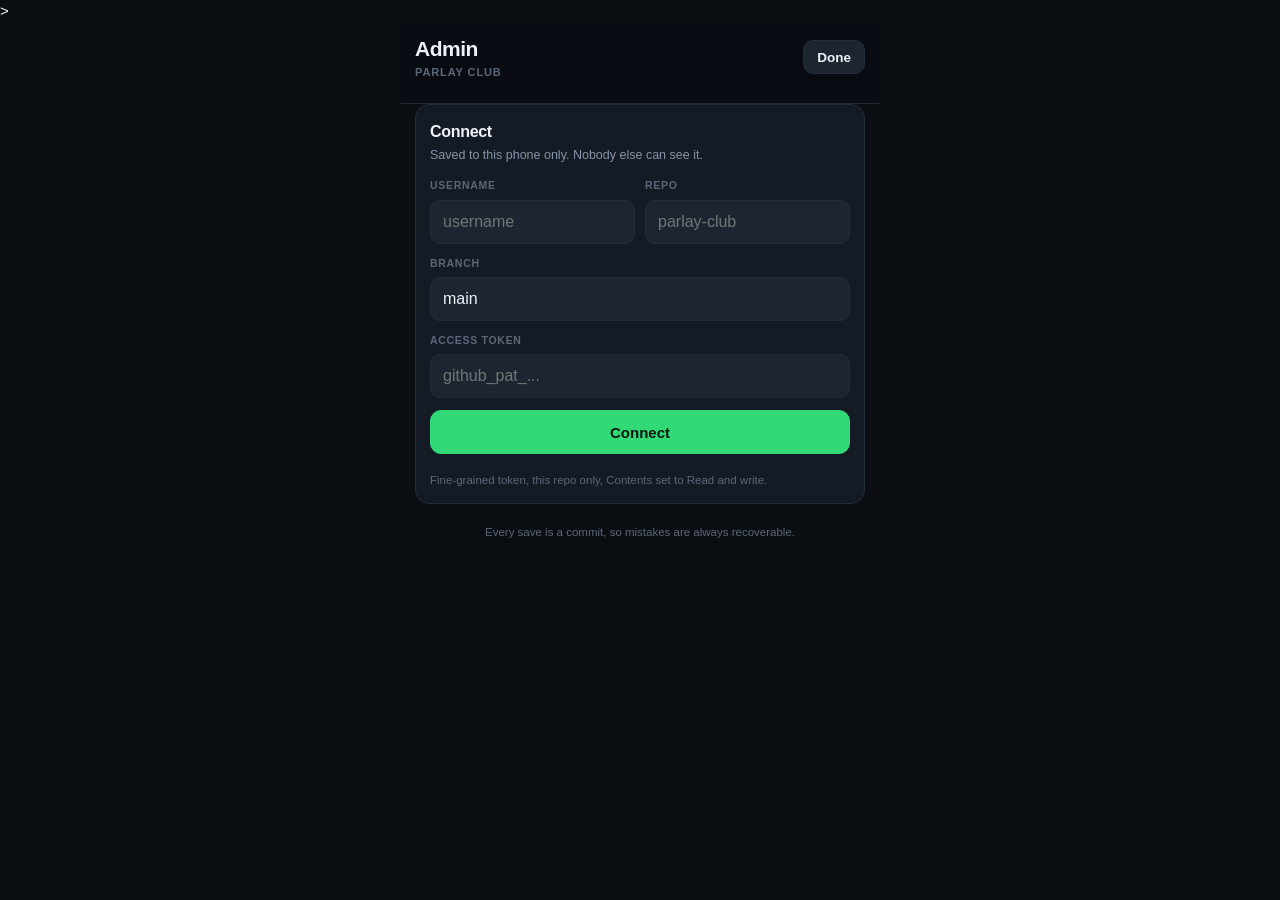
==== admin.html @ 54d3d8b2 "Default to tonight on a game day, and let a slate be named again The NFL default snapped back to Sun" ====
><!doctype html>
<html lang="en">
<head>
<meta charset="utf-8">
<meta name="viewport" content="width=device-width, initial-scale=1, viewport-fit=cover">
<meta name="apple-mobile-web-app-capable" content="yes">
<meta name="mobile-web-app-capable" content="yes">
<meta name="apple-mobile-web-app-status-bar-style" content="black-translucent">
<meta name="apple-mobile-web-app-title" content="Parlay Club">
<meta name="theme-color" content="#0a0d12">
<link rel="apple-touch-icon" href="1A11D967-A164-4882-93CB-DDBCDE1E5593.png">
<link rel="icon" href="1A11D967-A164-4882-93CB-DDBCDE1E5593.png">
<title>Parlay Club Admin</title>
<link rel="stylesheet" href="styles.css">
<style>
/* Collapsible sections keep the page short: the picks are what matter, and
   pasting and the token settings are occasional. */
details.fold > summary {
  list-style: none;
  cursor: pointer;
  display: flex;
  align-items: center;
  gap: 8px;
  font-size: 13.5px;
  font-weight: 680;
  color: var(--muted);
  padding: 11px 0 3px;
  user-select: none;
  -webkit-user-select: none;
  min-height: 40px;
}
details.fold > summary::-webkit-details-marker { display: none; }
details.fold > summary::before {
  content: "\25B8";
  color: var(--dim);
  font-size: 11px;
  transition: transform 0.18s;
}
details.fold[open] > summary::before { transform: rotate(90deg); }
details.card.fold { padding-top: 6px; padding-bottom: 12px; }
details.card.fold > summary { font-size: 15px; color: var(--text); font-weight: 720; }
details.card.fold:not([open]) { padding-bottom: 6px; }

/* The payout only appears once every leg is a win, so make it look like the
   good news it is. */
#payoutRow {
  border: 1px solid #2f5c42;
  background: linear-gradient(180deg, #16241c 0%, var(--panel-2) 80%);
  border-radius: 12px;
  padding: 12px 13px;
}
#payoutRow .fl { color: var(--accent-soft); }

/* Every entry, one block per league. */
.lgroup { margin-top: 4px; }
.lgroup + .lgroup { margin-top: 18px; }
.lgroup h3 {
  margin: 0 0 4px;
  font-size: 10.5px; font-weight: 800; letter-spacing: 0.9px;
  text-transform: uppercase; color: var(--dim);
}
.parlay-tag {
  font-size: 9.5px; font-weight: 800; letter-spacing: 0.5px;
  color: #0a1f12; background: var(--accent);
  border-radius: 5px; padding: 2px 6px; margin-right: 6px;
}
.lrow.editing { background: #16241c; border-radius: 10px; padding-left: 9px; padding-right: 9px; }

/* The three ways in. Nothing else shares this screen. */
.hubbtn { min-height: 56px; font-size: 16px; margin-top: 11px; }

/* Every slate on one tappable line, live ones first. */
#slateList { margin-top: 4px; }
.slaterow {
  display: flex; align-items: center; gap: 11px; width: 100%;
  border: 1px solid var(--line);
  background: var(--panel);
  border-radius: 13px;
  padding: 11px 13px;
  margin-bottom: 8px;
  text-align: left;
  color: var(--text);
  font-family: inherit;
  cursor: pointer;
}
.slaterow:active { background: var(--panel-2); }
.slaterow.live {
  border-color: #6b5312;
  background: linear-gradient(180deg, #241d08 0%, var(--panel-2) 70%);
}
.sl-l { flex: 1; min-width: 0; }
.sl-t { font-size: 14.5px; font-weight: 700; display: flex; align-items: center; gap: 8px; }
.sl-m { font-size: 12px; color: var(--muted); margin-top: 2px; font-weight: 620; }
.slaterow.live .sl-m { color: var(--gold-soft); }
.slaterow .chev { color: var(--dim); font-size: 11px; flex: none; }
.ip-tag {
  font-size: 9.5px; font-weight: 850; letter-spacing: 0.9px;
  color: #241a02; background: var(--gold);
  border-radius: 5px; padding: 3px 6px; flex: none;
}

/* One collapsible row per person, so five picks fit on a screen. */
details.ebox > summary {
  list-style: none;
  cursor: pointer;
  display: flex;
  align-items: center;
  gap: 9px;
  min-height: 34px;
  user-select: none;
  -webkit-user-select: none;
}
details.ebox > summary::-webkit-details-marker { display: none; }
details.ebox[open] > summary { margin-bottom: 11px; }
details.ebox .ename { font-size: 15px; font-weight: 720; flex: none; margin-bottom: 0; }
details.ebox .esum {
  flex: 1; min-width: 0; text-align: right;
  font-size: 12.5px; font-weight: 620; color: var(--muted);
  overflow: hidden; text-overflow: ellipsis; white-space: nowrap;
}
details.ebox .esum.blank { color: #414b5c; font-weight: 500; }

/* the league choice inside the entry, tighter than the page-wide segment */
.seg.tight { margin: 4px 0 0; }

/* Odds sit with the picks rather than behind the slate fold, because they get
   typed at the same time as the legs. */
/* League and date on one line, small, always open: it is two taps of setup
   and it does not deserve a fold of its own. */
.slateline { display: grid; grid-template-columns: 1fr 128px; gap: 9px; align-items: center; }
.slateline .seg { margin: 0; padding: 2px; }
.slateline .seg button { height: 32px; font-size: 13px; }
.slateline input[type="date"] {
  min-height: 36px; margin: 0; padding: 0 9px;
  text-align: center; font-size: 13.5px; font-weight: 650;
}

/* One line for a name, because the date alone cannot tell a Monday nighter
   from the Sunday slate it followed. */
.nameline {
  min-height: 34px; margin: 8px 0 0; padding: 0 11px;
  font-size: 13.5px; font-weight: 600;
}

.oddsrow {
  display: grid;
  grid-template-columns: 1fr 120px;
  align-items: center;
  gap: 9px;
  margin-top: 12px;
  padding: 8px 11px;
  background: var(--panel-2);
  border: 1px solid var(--line);
  border-radius: 12px;
}
.oddsrow .fl { margin: 0; }
.oddsrow input {
  min-height: 36px; text-align: center; margin: 0;
  font-size: 14px; font-weight: 700; font-family: var(--mono);
}
.oddsrow .hint { grid-column: 1 / -1; margin: 0; }


/* The card heading and its running count share a line. */
.chead { display: flex; align-items: baseline; gap: 10px; }
.chead h2 { margin: 0; }

/* The pick reads on the left, the verdict buttons sit on the right, so the
   thumb lands in the same place for every guy. */
.leg { display: grid; grid-template-columns: 1fr 104px; gap: 10px; align-items: start; }
.legL { min-width: 0; }
.leg .wl { grid-template-columns: 1fr 1fr; gap: 6px; }
.leg .wl button { height: 42px; }
.leg .wl button.pend { grid-column: 1 / -1; font-size: 10.5px; letter-spacing: 0.3px; }
.legL .pick-in { margin-top: 0; }

/* the slate share sits under the weekend share, with its own heading */
.sharesplit { margin-top: 18px; border-top: 1px solid var(--line); padding-top: 15px; }

/* The share actions: bordered and bold, so the one filled green button on the
   page stays New entry. Preview is a quiet line underneath. */
.btn.act { border-color: #3d5680; background: var(--panel-hi); font-weight: 720; }
.pvw {
  display: block; width: 100%; margin-top: 7px;
  border: 0; background: none; cursor: pointer;
  font-size: 12.5px; font-weight: 650; color: var(--dim); padding: 7px 0;
}
.pvw:active { color: var(--muted); }

/* The token settings are a once-a-year thing, so they live as a line of small
   grey text at the very bottom that opens when you tap it. */
details.fold.quiet { margin-top: 20px; }
details.fold.quiet > summary {
  justify-content: center;
  font-size: 12px;
  font-weight: 650;
  color: var(--dim);
  min-height: 32px;
  padding: 6px 0 0;
}
details.fold.quiet > summary::before { display: none; }
details.fold.quiet[open] > summary { color: var(--muted); margin-bottom: 4px; }

/* Guided pick entry. The chips choose a shape, the boxes fill it in, and the
   plain field underneath always shows exactly what gets saved. */
.modes { display: flex; gap: 6px; margin-top: 8px; }
.modes button {
  flex: 1;
  min-height: 34px;
  border: 1px solid var(--line);
  background: #0e131b;
  color: var(--dim);
  border-radius: 9px;
  font-size: 12.5px;
  font-weight: 750;
  letter-spacing: 0.3px;
  cursor: pointer;
}
.modes button:active { transform: scale(0.97); }
.modes button.on { border-color: #3d5680; background: #141c28; color: var(--text); }

.bld { margin-top: 9px; display: grid; gap: 8px; }
.bld[hidden] { display: none; }
.bpart { display: grid; gap: 8px; }
.bpart[hidden] { display: none; }

.teams { display: grid; grid-template-columns: 1fr 14px 1fr; gap: 6px; align-items: start; }
.slash { text-align: center; line-height: 40px; color: var(--dim); font-weight: 700; }
.tw { position: relative; min-width: 0; }
.tw input, input.num { font-size: 15px; padding: 9px 11px; min-height: 40px; }

.nrow { display: grid; grid-template-columns: 1fr 116px; gap: 8px; align-items: center; }
.tog { display: grid; grid-auto-flow: column; grid-auto-columns: 1fr; gap: 6px; }
.tog button {
  min-height: 40px;
  border: 1px solid var(--line);
  background: #0e131b;
  color: var(--muted);
  border-radius: 10px;
  font-size: 14px;
  font-weight: 800;
  cursor: pointer;
}
.tog button.on { background: var(--panel-hi); border-color: #3d5680; color: var(--text); }

/* the running count that sits on the right of a fold's summary */
.fcount { margin-left: auto; font-size: 11.5px; font-weight: 650; color: var(--dim); }
</style>
</head>
<body>
<div class="app">

  <div class="top">
    <div class="bar">
      <div>
        <h1 class="title" id="hdrTitle">Admin</h1>
        <div class="sub-season" id="hdrSub">Parlay Club</div>
      </div>
      <div class="bar-actions">
        <button class="icon-btn" id="backBtn" style="display:none">Back</button>
        <a class="icon-btn" id="doneLink" href="index.html">Done</a>
      </div>
    </div>
    <div id="topPad" style="height:11px"></div>
  </div>

  <div class="msg ok" id="ok"></div>
  <div class="msg err" id="err"></div>
  <div class="msg info" id="info"></div>

  <!-- SETUP -->
  <div class="card" id="setup">
    <h2>Connect</h2>
    <p class="cs">Saved to this phone only. Nobody else can see it.</p>
    <div class="fields">
      <div class="two">
        <div><label class="fl" for="owner">Username</label><input type="text" id="owner" placeholder="username" autocomplete="off" autocapitalize="none" spellcheck="false"></div>
        <div><label class="fl" for="repo">Repo</label><input type="text" id="repo" placeholder="parlay-club" autocomplete="off" autocapitalize="none" spellcheck="false"></div>
      </div>
      <div><label class="fl" for="branch">Branch</label><input type="text" id="branch" value="main" autocomplete="off" autocapitalize="none" spellcheck="false"></div>
      <div><label class="fl" for="token">Access token</label><input type="password" id="token" placeholder="github_pat_..." autocomplete="off" autocapitalize="none" spellcheck="false"></div>
      <button class="btn primary wide" id="connect">Connect</button>
      <div class="hint">Fine-grained token, this repo only, Contents set to Read and write.</div>
    </div>
  </div>

  <!-- THREE SCREENS BEHIND THREE BUTTONS -->
  <div id="app" style="display:none">

    <!-- 1. the hub: a choice, not a form -->
    <div id="hub">
      <button class="btn primary wide hubbtn" id="goNew">New parlay</button>
      <button class="btn wide hubbtn" id="goEdit">Edit current or prior parlay</button>
      <button class="btn wide hubbtn" id="goShare">Share</button>

      <details class="fold quiet" id="acct">
        <summary>This device</summary>
        <p class="cs">Your token lives in this browser only. It is never in the repo.</p>
        <div class="two">
          <button class="btn" id="showTok">Show token</button>
          <button class="btn danger" id="signOut">Sign out</button>
        </div>
        <div class="hint" id="tokOut">Signed in to <span id="whoRepo"></span>.</div>
      </details>
    </div>

    <!-- 2. one slate, new or old: league and date on a line, then the five, then the price -->
    <div id="editorView" style="display:none">
      <div class="card" id="editor">
        <div class="chead">
          <h2 id="editorTitle">New parlay</h2>
          <span class="fcount" id="entriesCount"></span>
        </div>

        <div class="slateline">
          <div class="seg tight" id="lgSeg">
            <button data-lg="cfb" class="on">College</button>
            <button data-lg="nfl">NFL</button>
          </div>
          <input type="date" id="date">
        </div>
        <input type="text" id="note" class="nameline"
          placeholder="Name it (optional) - MNF, bonus, second slip"
          autocomplete="off" spellcheck="false">
        <div class="hint" id="dateHint"></div>

        <div id="entries" style="margin-top:12px"></div>

        <div class="oddsrow">
          <label class="fl" for="odds">Parlay odds</label>
          <input type="text" id="odds" placeholder="+1157" inputmode="text"
            autocomplete="off" autocapitalize="none" spellcheck="false">
          <div class="hint" id="oddsHint">Off the slip. Optional.</div>
        </div>

        <div id="payoutRow" style="display:none;margin-top:11px">
          <label class="fl" for="payout">Parlay payout</label>
          <input type="text" id="payout" inputmode="decimal" placeholder="0.00"
            autocomplete="off" spellcheck="false">
          <div class="hint" id="payoutHint">All five hit. What did the parlay pay?</div>
        </div>

        <details class="fold" id="pasteFold">
          <summary>Paste slip</summary>
          <textarea id="pasteBox" rows="3" placeholder="Paste the whole slip, or one pick per line"></textarea>
          <div class="two" style="margin-top:10px">
            <button class="btn" id="fillPicks">Fill picks</button>
            <button class="btn" id="clearPaste">Clear</button>
          </div>
          <div class="assign" id="assign" hidden></div>
          <div class="hint" id="pasteHint">Labels, odds and venue lines get ignored.</div>
        </details>

        <button class="btn wide" id="allPending" style="margin-top:12px">Mark all pending</button>
        <button class="btn danger wide" id="deleteBtn"
          style="margin-top:9px;display:none">Delete this entry</button>
      </div>

      <div class="savebar" id="savebar">
        <div id="saveMsg" style="display:none;font-size:13px;font-weight:650;line-height:1.35;
          padding:9px 11px;border-radius:10px;margin-bottom:9px"></div>
        <div class="two" style="grid-template-columns:1fr 2fr">
          <button class="btn" id="cancelEdit">Done</button>
          <button class="btn primary" id="save">Save entry</button>
        </div>
      </div>
    </div>

    <!-- 3. every slate, live ones first, one line each -->
    <div id="listView" style="display:none">
      <div id="slateList"></div>
    </div>

    <!-- 4. the three things worth sending round -->
    <div id="shareView" style="display:none">
      <div class="card" id="shareCard">
        <p class="cs">Each one goes out as an image with the link to the site.</p>

        <button class="btn wide act" id="standBtn">Share Standings Update</button>
        <button class="pvw" id="standPrev">Preview it first</button>
        <div class="shot" id="standShot" hidden></div>
        <div class="hint">Where everyone stands on the year, with the money and the runs.</div>

        <div class="sharesplit">
          <label class="fl" for="slateWk">One slate's picks</label>
          <select id="slateWk"></select>
          <button class="btn wide act" id="slateBtn" style="margin-top:11px">Share the Slate</button>
          <button class="pvw" id="slatePrev">Preview it first</button>
          <div class="shot" id="slateShot" hidden></div>
          <div class="hint">All five legs on one image, to send round before kickoff.</div>
        </div>

        <div class="sharesplit">
          <label class="fl" for="shareWk">Weekend</label>
          <select id="shareWk"></select>
          <button class="btn wide act" id="shareBtn" style="margin-top:11px">Share Weekend Update</button>
          <button class="pvw" id="previewBtn">Preview it first</button>
          <div class="shot" id="sharePrev" hidden></div>
          <div class="hint" id="shareHint">Everyone's records for that weekend, plus the season table.</div>
        </div>
      </div>

      <a class="btn wide" id="histBtn" href="history.html" style="margin-top:14px">History</a>
    </div>
  </div>

  <p class="foot-note">Every save is a commit, so mistakes are always recoverable.</p>
</div>

<script src="app.js"></script>
<script>
let STATE = { owner: "", repo: "", branch: "main", token: "" };
let DATA = null;
let SHA = null;
let EDITING = null;
let LG = "cfb";
let dateTouched = false;

const $ = id => document.getElementById(id);

/* The banners sit at the top of the page and the Save button sits at the
   bottom, so mirror every message into the save bar. Otherwise a failed save
   scrolls out of sight and reads as a success. */
const SAVE_MSG_STYLE = {
  ok:   ["#12341f", "#a7f5c8", "#1d6b3c"],
  err:  ["#351511", "#ffc0b6", "#8a2f22"],
  info: ["#1d2531", "#8794a8", "#232c3a"]
};

function say(kind, text) {
  ["ok", "err", "info"].forEach(k => $(k).classList.remove("show"));
  const bar = $("saveMsg");

  if (!text) { bar.style.display = "none"; return; }

  const el = $(kind);
  el.textContent = text;
  el.classList.add("show");

  const [bg, fg, line] = SAVE_MSG_STYLE[kind] || SAVE_MSG_STYLE.info;
  bar.textContent = text;
  bar.style.background = bg;
  bar.style.color = fg;
  bar.style.border = "1px solid " + line;
  bar.style.display = "block";

  if (kind === "ok") setTimeout(() => {
    el.classList.remove("show");
    if (bar.textContent === text) bar.style.display = "none";
  }, 6000);
}

/* ---------- github ---------- */
function apiUrl() {
  return `https://api.github.com/repos/${STATE.owner}/${STATE.repo}/contents/${CONFIG.file}`;
}

function headers() {
  return {
    "Authorization": "Bearer " + STATE.token,
    "Accept": "application/vnd.github+json",
    "X-GitHub-Api-Version": "2022-11-28"
  };
}

function b64encode(str) {
  const bytes = new TextEncoder().encode(str);
  let bin = "";
  bytes.forEach(b => bin += String.fromCharCode(b));
  return btoa(bin);
}

function b64decode(b64) {
  const bin = atob(b64.replace(/\s/g, ""));
  const bytes = new Uint8Array(bin.length);
  for (let i = 0; i < bin.length; i++) bytes[i] = bin.charCodeAt(i);
  return new TextDecoder().decode(bytes);
}

async function fetchFile() {
  const res = await fetch(apiUrl() + "?ref=" + encodeURIComponent(STATE.branch) + "&t=" + Date.now(), {
    headers: headers(), cache: "no-store"
  });
  if (res.status === 404) throw new Error("results.json not found in that repo or branch.");
  if (res.status === 401) throw new Error("Token rejected. Check that it is valid and not expired.");
  if (res.status === 403) throw new Error("Token lacks permission. It needs Contents: Read and write.");
  if (!res.ok) throw new Error("GitHub returned " + res.status + ".");
  const json = await res.json();
  SHA = json.sha;
  return normalize(JSON.parse(b64decode(json.content)));
}

async function commitFile(nextData, message) {
  const payload = {
    players: nextData.players,
    season: nextData.season,
    stake: nextData.stake,
    entries: nextData.entries
  };
  const body = {
    message,
    content: b64encode(JSON.stringify(payload, null, 2) + "\n"),
    branch: STATE.branch,
    sha: SHA
  };
  const res = await fetch(apiUrl(), { method: "PUT", headers: headers(), body: JSON.stringify(body) });
  if (res.status === 401) throw new Error("Token rejected. It has expired or been revoked. Make a new one.");
  if (res.status === 403) throw new Error("This token can read but not write. It needs Contents set to Read and write.");
  if (res.status === 404) throw new Error("Cannot write to that repo. Check the username, repo and branch.");
  if (res.status === 409) throw new Error("Someone else saved first. Reload and redo this entry.");
  if (res.status === 422) throw new Error("GitHub rejected the file. The branch name may be wrong.");
  if (!res.ok) {
    let detail = "";
    try { detail = " " + (await res.json()).message; } catch (e) {}
    throw new Error("Save failed (" + res.status + ")." + detail);
  }
  SHA = (await res.json()).content.sha;
}

/* A token that can read but not write looks fine until the first save fails,
   so ask GitHub up front what this one is allowed to do. */
async function canWrite() {
  try {
    const res = await fetch(`https://api.github.com/repos/${STATE.owner}/${STATE.repo}`,
      { headers: headers(), cache: "no-store" });
    if (!res.ok) return null;                 // cannot tell; let the save decide
    const j = await res.json();
    return j.permissions ? !!j.permissions.push : null;
  } catch (e) {
    return null;
  }
}

/* ---------- session ---------- */
function loadSession() {
  const r = repoSettings();
  if (r) { STATE.owner = r.owner || ""; STATE.repo = r.repo || ""; STATE.branch = r.branch || "main"; }
  const t = localStorage.getItem("pc_token");
  if (t) STATE.token = t;
  $("owner").value = STATE.owner;
  $("repo").value = STATE.repo;
  $("branch").value = STATE.branch;
  $("token").value = STATE.token;
  if (STATE.owner && STATE.repo && STATE.token) connect(true);
}

async function connect(silent) {
  STATE.owner = $("owner").value.trim();
  STATE.repo = $("repo").value.trim();
  STATE.branch = $("branch").value.trim() || "main";
  STATE.token = $("token").value.trim();
  if (!STATE.owner || !STATE.repo || !STATE.token) { say("err", "Fill in username, repo, and token."); return; }
  say("info", "Connecting...");
  try {
    DATA = await fetchFile();
  } catch (e) {
    say("err", e.message);
    $("app").style.display = "none";
    return;
  }
  localStorage.setItem("pc_repo", JSON.stringify({ owner: STATE.owner, repo: STATE.repo, branch: STATE.branch }));
  localStorage.setItem("pc_token", STATE.token);
  $("setup").style.display = "none";
  $("app").style.display = "block";
  $("topPad").style.display = "none";
  $("whoRepo").textContent = STATE.owner + "/" + STATE.repo + " on " + STATE.branch;
  renderList();
  say("");

  // history.html links back here with the slate to fix
  const want = new URLSearchParams(location.search).get("edit");
  if (want && DATA.entries.some(e => e.id === want)) editEntry(want);

  const write = await canWrite();
  if (write === false) {
    say("err", "This token can read but not write, so saves will fail. " +
               "Edit the token on GitHub and set Contents to Read and write.");
  } else if (!silent) {
    say("ok", "Connected.");
  }
}

$("connect").addEventListener("click", () => connect(false));

/* ---------- league + date ---------- */

/* Saturday is college, Sunday is NFL. Sun/Mon default to NFL, else college. */
function defaultLeagueAndDate() {
  const dow = new Date().getDay();
  setLeague(dow === 0 || dow === 1 ? "nfl" : "cfb", true);
}

function setLeague(key, snapDate) {
  LG = key;
  [...$("lgSeg").children].forEach(c => c.classList.toggle("on", c.dataset.lg === key));
  if (snapDate && !dateTouched) $("date").value = defaultDateFor(key);
  updateDateHint();
}

/* The football week runs Thursday to Monday, so Thursday and Friday belong to
   the weekend coming up, not the one just played. Anchor on that Saturday and
   put NFL on the Sunday after it. */
/* Most slates are the Saturday or the Sunday, but not all of them: there is a
   Thursday and a Monday night game every NFL week, and college plays Friday.
   When today is itself a game day for the league, today is the better guess
   than snapping back to the weekend. */
const GAME_DAYS = { nfl: [0, 1, 4], cfb: [5, 6] };   // Sun/Mon/Thu, Fri/Sat

function defaultDateFor(key) {
  const today = new Date();
  if ((GAME_DAYS[key] || []).includes(today.getDay())) return iso(today);
  const sat = parseISO(weekendKey(iso(today)));
  if (!sat) return "";
  if (key === "nfl") sat.setDate(sat.getDate() + 1);
  return iso(sat);
}

function iso(d) {
  return d.getFullYear() + "-" + String(d.getMonth() + 1).padStart(2, "0") + "-" + String(d.getDate()).padStart(2, "0");
}

function updateDateHint() {
  const date = $("date").value;
  const dupes = existingFor(date, LG);
  const base = date ? "Saves as " + entryLabel(date, LG) + suffixFor(date, LG) : "Pick a date.";
  $("dateHint").textContent = dupes.length
    ? base + ". That date already has " + dupes.length + " logged."
    : base;
}

$("lgSeg").addEventListener("click", e => {
  const b = e.target.closest("button");
  if (!b || EDITING) return;      // the league is locked once a slate exists
  setLeague(b.dataset.lg, true);
  buildForm();
});

$("date").addEventListener("change", () => { dateTouched = true; updateDateHint(); });

/* ---------- form ---------- */
function buildForm(entry) {
  const players = (DATA && DATA.players) || DEFAULT_PLAYERS;
  const lg = LEAGUES.find(l => l.key === LG);
  $("entries").innerHTML = players.map(p => {
    const v = (entry && entry.picks[p]) || {};
    const b = parsePick(v.pick);
    const ou = b && b.mode === "ou" ? b : null;
    const sp = b && b.mode === "sp" ? b : null;
    return `<details class="ebox" data-player="${esc(p)}">
      <summary>
        <span class="dot none" data-dot>-</span>
        <span class="ename">${esc(p)}</span>
        <span class="esum" data-sum>no pick yet</span>
      </summary>
      <div class="leg">
        <div class="legL">
          <div class="pick-in">
            <input type="text" class="pick" autocomplete="off" autocorrect="off" spellcheck="false"
              placeholder="${lg.full} pick (optional)" value="${esc(v.pick || "")}">
            <div class="sugg" hidden></div>
          </div>

          <div class="modes">
            <button type="button" data-m="ou">O/U</button>
            <button type="button" data-m="sp">Spread</button>
            <button type="button" data-m="prop">Prop</button>
          </div>

          <div class="bld" hidden>
            <div class="bpart" data-part="ou" hidden>
              <div class="teams">
                <div class="tw">
                  <input type="text" class="tm" data-f="a" placeholder="Team" autocomplete="off"
                    autocorrect="off" spellcheck="false" value="${esc(ou ? ou.a : "")}">
                  <div class="sugg" hidden></div>
                </div>
                <div class="slash">/</div>
                <div class="tw">
                  <input type="text" class="tm" data-f="b" placeholder="Team" autocomplete="off"
                    autocorrect="off" spellcheck="false" value="${esc(ou ? ou.b : "")}">
                  <div class="sugg" hidden></div>
                </div>
              </div>
              <div class="nrow">
                <span class="tog" data-t="ou">
                  <button type="button" data-val="Over" class="${!ou || ou.ou === "Over" ? "on" : ""}">Over</button>
                  <button type="button" data-val="Under" class="${ou && ou.ou === "Under" ? "on" : ""}">Under</button>
                </span>
                <input type="text" class="num" inputmode="decimal" placeholder="52.5"
                  autocomplete="off" spellcheck="false" value="${esc(ou ? ou.num : "")}">
              </div>
            </div>

            <div class="bpart" data-part="sp" hidden>
              <div class="tw">
                <input type="text" class="tm" data-f="s" placeholder="Team" autocomplete="off"
                  autocorrect="off" spellcheck="false" value="${esc(sp ? sp.team : "")}">
                <div class="sugg" hidden></div>
              </div>
              <div class="nrow">
                <span class="tog" data-t="sg">
                  <button type="button" data-val="-" class="${!sp || sp.sg === "-" ? "on" : ""}">&minus;</button>
                  <button type="button" data-val="+" class="${sp && sp.sg === "+" ? "on" : ""}">+</button>
                </span>
                <input type="text" class="num" inputmode="decimal" placeholder="7.5"
                  autocomplete="off" spellcheck="false" value="${esc(sp ? sp.num : "")}">
              </div>
            </div>
          </div>
        </div>

        <span class="wl">
          <button type="button" data-v="W" class="${v.result === "W" ? "on-w" : ""}">W</button>
          <button type="button" data-v="L" class="${v.result === "L" ? "on-l" : ""}">L</button>
          <button type="button" data-v="P" class="pend ${v.result === "P" ? "on-p" : ""}">PENDING</button>
        </span>
      </div>
    </details>`;
  }).join("");

  $("entries").querySelectorAll(".wl button").forEach(btn => {
    btn.addEventListener("click", () => {
      const group = btn.parentNode;
      const val = btn.dataset.v;
      const already = btn.classList.contains("on-w") || btn.classList.contains("on-l") || btn.classList.contains("on-p");
      group.querySelectorAll("button").forEach(b => b.classList.remove("on-w", "on-l", "on-p"));
      if (!already) btn.classList.add(val === "W" ? "on-w" : val === "L" ? "on-l" : "on-p");
      syncRow(btn.closest(".ebox"));
      syncPayoutRow();
    });
  });

  $("entries").querySelectorAll(".ebox").forEach(row => {
    row.querySelector(".pick").addEventListener("input", () => syncRow(row));
    syncRow(row);
  });

  $("entries").querySelectorAll(".pick").forEach(i => wireSuggest(i));
  $("entries").querySelectorAll(".ebox").forEach(wireBuilder);
  $("payout").value = entry && entry.payout ? String(entry.payout) : "";
  syncPayoutRow();
}

/* The chips pick a shape and the boxes underneath write the line for you. The
   plain field stays the record, so pasting a slip or just typing still works
   and you can always see what will be saved. */
function wireBuilder(row) {
  const bld = row.querySelector(".bld");
  const pick = row.querySelector(".pick");
  const parts = [...row.querySelectorAll(".bpart")];
  const chips = [...row.querySelectorAll(".modes button")];
  const partFor = m => row.querySelector('.bpart[data-part="' + m + '"]');

  const show = mode => {
    chips.forEach(c => c.classList.toggle("on", c.dataset.m === mode));
    if (mode !== "ou" && mode !== "sp") {
      bld.hidden = true;
      parts.forEach(p => { p.hidden = true; });
      if (mode === "prop") { pick.placeholder = "Player prop, in your own words"; pick.focus(); }
      return;
    }
    bld.hidden = false;
    parts.forEach(p => { p.hidden = p.dataset.part !== mode; });
    const first = partFor(mode).querySelector("input");
    if (first) first.focus();
  };

  chips.forEach(c => c.addEventListener("click", () =>
    show(c.classList.contains("on") ? null : c.dataset.m)));

  const compose = () => {
    const on = chips.find(c => c.classList.contains("on"));
    if (!on || on.dataset.m === "prop") return;
    const part = partFor(on.dataset.m);
    const num = part.querySelector(".num").value.trim();

    if (on.dataset.m === "ou") {
      const a = part.querySelector('[data-f="a"]').value.trim();
      const b = part.querySelector('[data-f="b"]').value.trim();
      const game = [a, b].filter(Boolean).join("/");
      if (!game) return;
      const side = part.querySelector('.tog[data-t="ou"] button.on').dataset.val;
      pick.value = [game, side, num].filter(Boolean).join(" ");
    } else {
      const team = part.querySelector('[data-f="s"]').value.trim();
      if (!team) return;
      const sg = part.querySelector('.tog[data-t="sg"] button.on').dataset.val;
      pick.value = num ? team + " " + sg + num : team;
    }
    syncRow(row);
  };

  row.querySelectorAll(".bpart input").forEach(i => i.addEventListener("input", compose));
  row.querySelectorAll(".tog button").forEach(b => b.addEventListener("click", () => {
    [...b.parentNode.children].forEach(x => x.classList.remove("on"));
    b.classList.add("on");
    compose();
  }));
  row.querySelectorAll(".tm").forEach(i => wireSuggest(i, { teamsOnly: true, after: compose }));
}

/* A collapsed row still has to say who has a pick and how it went. */
function syncRow(row) {
  const on = row.querySelector(".on-w, .on-l, .on-p");
  const res = on ? on.dataset.v : null;
  const pick = row.querySelector(".pick").value.trim();
  const dot = row.querySelector("[data-dot]");
  dot.className = "dot " + (res === "W" ? "w" : res === "L" ? "l" : res === "P" ? "p" : "none");
  dot.textContent = res === "P" ? "P" : (res || "-");
  const sum = row.querySelector("[data-sum]");
  sum.textContent = pick || "no pick yet";
  sum.classList.toggle("blank", !pick);
}

/* The payout only means anything when every leg won, so it only shows then. */
function syncPayoutRow() {
  const boxes = [...$("entries").querySelectorAll(".ebox")];
  const stake = (DATA && DATA.stake) || 5;
  const swept = boxes.length > 0 && boxes.every(b => b.querySelector(".on-w"));
  $("payoutRow").style.display = swept ? "block" : "none";

  /* Odds on the slip already say what a sweep pays, so fill it in rather than
     making him work it out. He can still type over it. */
  const back = oddsReturn($("odds").value, stake);
  if (!swept) {
    $("payout").value = "";
  } else if (back && !$("payout").value.trim()) {
    $("payout").value = String(back);
  }
  $("payoutHint").textContent = back
    ? "All five hit. " + fmtOdds($("odds").value) + " on " + fmtMoney(stake) + " comes back " +
      fmtMoney(back) + ". Change it if the book paid something else."
    : "All five hit. What did the " + fmtMoney(stake) + " parlay pay?";

  $("oddsHint").textContent = back
    ? fmtMoney(stake) + " comes back " + fmtMoney(back) + "."
    : "Off the slip. Optional.";

  const marked = boxes.filter(b => b.querySelector(".on-w, .on-l, .on-p")).length;
  $("entriesCount").textContent = boxes.length
    ? marked + " of " + boxes.length + " marked" : "";
}

$("odds").addEventListener("input", syncPayoutRow);

/* Type-ahead under a field: prior picks first, then team names. Team boxes ask
   for teams only, and drop the name in without a trailing space. */
function wireSuggest(input, opts) {
  const o = opts || {};
  const box = input.parentNode.querySelector(".sugg");
  const prior = new Set((DATA ? priorPicks(DATA) : []).map(t => t.toLowerCase()));

  const close = () => { box.hidden = true; box.innerHTML = ""; };

  const refresh = () => {
    const hits = o.teamsOnly ? suggestTeams(input.value, 6) : suggestPicks(input.value, DATA, 6);
    if (!hits.length) return close();
    box.innerHTML = hits.map(h =>
      `<button type="button" class="${!o.teamsOnly && prior.has(h.toLowerCase()) ? "prior" : ""}">${esc(h)}</button>`
    ).join("");
    box.hidden = false;
    [...box.children].forEach((b, i) => {
      // mousedown fires before blur, so the field keeps focus
      b.addEventListener("mousedown", ev => ev.preventDefault());
      b.addEventListener("click", () => {
        const val = hits[i];
        // A whole prior pick drops in complete; a bare team name leaves room for the number.
        input.value = (o.teamsOnly || prior.has(val.toLowerCase())) ? val : val + " ";
        input.focus();
        if (o.after) o.after();
        refresh();
      });
    });
  };

  input.addEventListener("input", refresh);
  input.addEventListener("focus", refresh);
  input.addEventListener("blur", () => setTimeout(close, 120));
}

function readForm() {
  const picks = {};
  const missing = [];
  let marked = 0;
  $("entries").querySelectorAll(".ebox").forEach(row => {
    const player = row.dataset.player;
    const on = row.querySelector(".on-w, .on-l, .on-p");
    const result = on ? on.dataset.v : null;
    const pick = row.querySelector(".pick").value.trim();
    if (result) marked++; else missing.push(player);   // pending counts as marked
    picks[player] = { result: result, pick: pick };
  });
  const swept = Object.keys(picks).length > 0 &&
    Object.keys(picks).every(p => picks[p].result === "W");
  const payout = swept ? Math.max(0, parseFloat($("payout").value) || 0) : 0;
  return { picks, marked, missing, payout };
}

/* ---------- ids ---------- */
function existingFor(date, league) {
  if (!DATA || !date) return [];
  return DATA.entries.filter(e => e.date === date && e.league === league && e.id !== EDITING);
}

function suffixFor(date, league) {
  const n = existingFor(date, league).length;
  return n ? " #" + (n + 1) : "";
}

function nextIdFor(date, league) {
  const base = date + "-" + league;
  const taken = new Set(DATA.entries.map(e => e.id));
  if (!taken.has(base)) return base;
  let n = 2;
  while (taken.has(base + "#" + n)) n++;
  return base + "#" + n;
}

$("allPending").addEventListener("click", () => {
  setAllPending();
  say("ok", "All set to pending. Save now, settle later.");
});

function setAllPending() {
  $("entries").querySelectorAll(".ebox").forEach(row => {
    const wl = row.querySelector(".wl");
    wl.querySelectorAll("button").forEach(b => b.classList.remove("on-w", "on-l", "on-p"));
    wl.querySelector('[data-v="P"]').classList.add("on-p");
    syncRow(row);
  });
  syncPayoutRow();
}

/* ---------- save ---------- */
$("save").addEventListener("click", async () => {
  const date = $("date").value;
  if (!date) { say("err", "Pick a date."); return; }
  let { picks, marked, missing, payout } = readForm();

  // Logging picks ahead of the games: nothing marked but the picks are filled in.
  if (marked === 0) {
    const hasPicks = Object.keys(picks).some(p => picks[p].pick);
    if (!hasPicks) { say("err", "Nothing marked. Tap W, L or Pending for at least one guy."); return; }
    if (!confirm("No results marked yet.\n\nSave all " + Object.keys(picks).length +
                 " as pending so you can settle them after the games?")) {
      say("info", "Nothing saved. Tap W, L or Pending for each guy, then save.");
      return;
    }
    setAllPending();
    ({ picks, marked, missing, payout } = readForm());
  }

  const dupes = existingFor(date, LG);
  if (!EDITING && dupes.length) {
    const ok = confirm("That date already has " + dupes.length + " " +
      (LG === "cfb" ? "college" : "NFL") + " entr" + (dupes.length === 1 ? "y" : "ies") +
      ":\n\n" + dupes.map(e => e.label).join("\n") +
      "\n\nAdd this as another parlay on the same day?" +
      "\n\nTo fix the existing one instead, cancel and hit Edit on it under History.");
    if (!ok) { say("info", "Nothing saved. Hit Edit under History to fix the existing entry."); return; }
  }

  if (missing.length) {
    const ok = confirm(missing.length + " still blank:\n\n" + missing.join("\n") +
      "\n\nBlank picks count toward nobody's record. Save anyway?");
    if (!ok) { say("info", "Nothing saved."); return; }
  }

  let nextLabel = $("save").textContent;   // put back at the end, saved or not
  $("save").disabled = true;
  $("save").textContent = "Saving...";
  say("info", "Saving...");
  try {
    DATA = await fetchFile(); // refresh so we never clobber a newer save
    const id = EDITING || nextIdFor(date, LG);
    const odds = $("odds").value.trim();
    const note = $("note").value.trim();
    const label = entryLabel(date, LG) + suffixFor(date, LG) + (note ? " \u00b7 " + note : "");
    const entry = { id, date, league: LG, label, odds, picks, payout };
    const i = DATA.entries.findIndex(e => e.id === id);
    if (i >= 0) DATA.entries[i] = entry; else DATA.entries.push(entry);
    DATA.entries.sort((a, b) => a.date.localeCompare(b.date) || a.id.localeCompare(b.id));
    await commitFile(DATA, (i >= 0 ? "Update " : "Add ") + label);

    /* The slate stays open so the next pick to land can go straight in. Hit
       Done when the five are all logged. */
    EDITING = id;
    $("editorTitle").textContent = "Editing " + label;
    syncSecondary();
    nextLabel = "Update entry";
    updateDateHint();
    say("ok", (i >= 0 ? "Updated " : "Saved ") + label + ". Still open, add the next one.");
    renderList();
  } catch (e) {
    say("err", "NOT SAVED. " + e.message);
  } finally {
    $("save").disabled = false;
    $("save").textContent = nextLabel;
  }
});

function resetForm() {
  EDITING = null;
  dateTouched = false;
  $("editorTitle").textContent = "New parlay";
  syncSecondary();
  $("save").textContent = "Save entry";
  $("note").value = "";
  $("odds").value = "";
  defaultLeagueAndDate();
  buildForm();
  $("pasteBox").value = "";
  PARSED = [];
  ASSIGNED = [];
  $("assign").hidden = true;
  $("assign").innerHTML = "";
  $("pasteHint").textContent = "Labels, odds and venue lines get ignored.";
  $("pasteFold").open = false;
  $("acct").open = false;
  $("payout").value = "";
  syncPayoutRow();
}

/* ---------- paste ---------- */
let PARSED = [];      // picks read out of the paste box, editable afterwards
let ASSIGNED = [];    // player each parsed pick belongs to, or null to skip

$("fillPicks").addEventListener("click", async () => {
  const slip = parseSlip($("pasteBox").value);
  PARSED = slip.picks;
  if (!PARSED.length) { say("err", "Nothing that looks like a pick in that paste."); return; }

  /* A DraftKings slip carries its own price. Take it unless one is typed. */
  if (slip.odds && !$("odds").value.trim()) {
    $("odds").value = slip.odds;
    syncPayoutRow();
  }

  ASSIGNED = autoAssign(PARSED, DATA.players, DATA);
  $("pasteFold").open = true;
  renderAssign();
  applyAssign();

  const guessed = PARSED.filter((t, i) => ASSIGNED[i] && guessPlayer(t, DATA) === ASSIGNED[i]).length;
  const note = [
    "Read " + PARSED.length + " pick" + (PARSED.length === 1 ? "" : "s"),
    slip.odds ? "at " + slip.odds : "",
    guessed ? guessed + " matched from past picks" : ""
  ].filter(Boolean).join(", ") + ".";
  say("ok", note);

  /* Totals arrive with a city instead of a matchup. Go and get the matchup. */
  const blanks = PARSED.filter(p => /\([^)]+\)\s*$/.test(p)).length;
  if (!blanks) return;
  say("info", note + " Looking up " + blanks + " total" + (blanks === 1 ? "" : "s") + "...");
  const named = await nameVenueTotals(PARSED, $("date").value, LG);
  const fixed = named.filter((p, i) => p !== PARSED[i]).length;
  PARSED = named;
  renderAssign();
  applyAssign();
  say(fixed ? "ok" : "info", fixed
    ? note + " Named " + fixed + " total" + (fixed === 1 ? "" : "s") + " off the venue."
    : note + " Could not match the venue to a game, so the city stays on the pick.");
});

/* One row per parsed pick: editable text plus a name picker, so neither the
   slip wording nor the slip order has to be right. */
function renderAssign() {
  const el = $("assign");
  if (!PARSED.length) { el.hidden = true; el.innerHTML = ""; return; }
  const players = DATA.players;

  el.innerHTML = PARSED.map((t, i) => `
    <div class="arow">
      <input type="text" class="apick${ASSIGNED[i] ? "" : " skipped"}" data-i="${i}"
        value="${esc(t)}" autocomplete="off" autocorrect="off" spellcheck="false">
      <select data-i="${i}">
        <option value="">Skip</option>
        ${players.map(p =>
          `<option value="${esc(p)}"${ASSIGNED[i] === p ? " selected" : ""}>${esc(p)}</option>`).join("")}
      </select>
    </div>`).join("");

  el.hidden = false;

  // Totals arrive as "Over 54.5" with no teams, so the text stays editable.
  el.querySelectorAll("input.apick").forEach(inp => {
    inp.addEventListener("input", () => {
      PARSED[Number(inp.dataset.i)] = inp.value;
      applyAssign();
    });
  });

  el.querySelectorAll("select").forEach(sel => {
    sel.addEventListener("change", () => {
      const i = Number(sel.dataset.i);
      const val = sel.value || null;
      // one pick per person: whoever held this name loses it
      if (val) ASSIGNED = ASSIGNED.map((p, j) => (j !== i && p === val ? null : p));
      ASSIGNED[i] = val;
      renderAssign();   // a name moving can free another row, so redraw
      applyAssign();
    });
  });

  $("pasteHint").textContent = "Edit any pick to add the teams. Change a name to move it.";
}

/* Push the current assignment into the per-player fields. */
function applyAssign() {
  const boxes = [...$("entries").querySelectorAll(".ebox")];
  boxes.forEach(b => b.querySelector(".pick").value = "");
  PARSED.forEach((t, i) => {
    const p = ASSIGNED[i];
    if (!p) return;
    const box = boxes.find(b => b.dataset.player === p);
    if (box) { box.querySelector(".pick").value = t; box.open = true; }
  });
  boxes.forEach(syncRow);
}

$("cancelEdit").addEventListener("click", () => { resetForm(); closeEditor(); renderList(); window.scrollTo({ top: 0 }); });

$("deleteBtn").addEventListener("click", () => { if (EDITING) deleteEntry(EDITING); });

$("clearPaste").addEventListener("click", () => {
  $("pasteBox").value = "";
  PARSED = [];
  ASSIGNED = [];
  $("assign").hidden = true;
  $("assign").innerHTML = "";
  $("pasteHint").textContent = "Labels, odds and venue lines get ignored.";
});

/* Everything on screen that depends on the file, redrawn together. */
/* Four screens, one at a time. The first thing this page asks for is a
   choice, so nothing is on screen that the moment does not need. */
const VIEWS = { hub: "hub", editor: "editorView", list: "listView", share: "shareView" };
const TITLES = { hub: "Admin", editor: "Enter results", list: "Edit a parlay", share: "Share" };
let VIEW = "hub";

function showView(name) {
  VIEW = name;
  Object.keys(VIEWS).forEach(k => {
    $(VIEWS[k]).style.display = k === name ? "block" : "none";
  });
  $("backBtn").style.display = name === "hub" ? "none" : "inline-flex";
  $("doneLink").style.display = name === "hub" ? "inline-flex" : "none";
  $("hdrTitle").textContent = TITLES[name];
  window.scrollTo({ top: 0 });
}

/* Whatever is on screen, keep it honest after a save. */
function renderList() {
  if (VIEW === "list") renderSlateList();
  if (VIEW === "share") renderShare();
}

/* Every slate on one line, the ones still running first, because those are
   the ones with a reason to be opened. */
function renderSlateList() {
  const el = $("slateList");
  const live = inPlayEntries(DATA);                              // newest first
  const rest = DATA.entries.filter(e => !inPlay(DATA, e)).slice().reverse();
  const all = live.concat(rest);

  if (!all.length) {
    el.innerHTML = '<div class="card"><p class="cs">Nothing logged yet. Start with New parlay.</p></div>';
    return;
  }

  el.innerHTML = all.map(e => {
    const t = tally(DATA, e);
    const running = t.p > 0;
    const bits = [t.w + "-" + t.l];
    if (running) bits.push(t.p + (t.p === 1 ? " leg" : " legs") + " to play");
    if (e.odds) bits.push(fmtOdds(e.odds));
    if (e.payout) bits.push(fmtMoney(e.payout) + " back");
    return `<button class="slaterow${running ? " live" : ""}" data-edit="${esc(e.id)}">
      <span class="sl-l">
        <span class="sl-t">${running ? '<span class="ip-tag">IN PLAY</span>' : ""}${esc(e.label)}</span>
        <span class="sl-m">${esc(bits.join(" \u00b7 "))}</span>
      </span>
      <span class="chev">&#9654;</span>
    </button>`;
  }).join("");

  el.querySelectorAll("[data-edit]").forEach(b =>
    b.addEventListener("click", () => editEntry(b.dataset.edit)));
}

$("goNew").addEventListener("click", () => { resetForm(); showView("editor"); say(""); });
$("goEdit").addEventListener("click", () => { renderSlateList(); showView("list"); say(""); });
$("goShare").addEventListener("click", () => { renderShare(); showView("share"); say(""); });
$("backBtn").addEventListener("click", () => { resetForm(); showView("hub"); say(""); });

function editEntry(id) {
  const e = DATA.entries.find(x => x.id === id);
  if (!e) return;
  EDITING = id;
  dateTouched = true;
  openEditor();
  setLeague(e.league, false);
  $("date").value = e.date || "";
  $("odds").value = e.odds || "";
  /* Slates are not named here any more, but the ones that already carry a name
     keep it: it rides along in the label rather than getting wiped on save. */
  $("note").value = String(e.label || "").split(" \u00b7 ").slice(1).join(" \u00b7 ");
  $("editorTitle").textContent = "Editing " + e.label;
  syncSecondary();
  $("save").textContent = "Update entry";
  buildForm(e);
  updateDateHint();
  $("pasteFold").open = false;
  window.scrollTo({ top: 0, behavior: "smooth" });
  say("info", "Editing " + e.label + ". The league is locked while editing.");
}

function openEditor() {
  showView("editor");
  syncSecondary();
}

/* Done and Save are always there. Delete only makes sense once the slate
   exists, and it sits at the foot of the form rather than beside Save. */
function syncSecondary() {
  $("deleteBtn").style.display = EDITING ? "block" : "none";
}

function closeEditor() {
  showView("hub");
  say("");
}

async function deleteEntry(id) {
  const e = DATA.entries.find(x => x.id === id);
  if (!e) return;
  if (!confirm('Delete "' + e.label + '"?')) return;
  say("info", "Deleting...");
  try {
    DATA = await fetchFile();
    DATA.entries = DATA.entries.filter(x => x.id !== id);
    await commitFile(DATA, "Delete " + e.label);
    if (EDITING === id) { resetForm(); closeEditor(); }
    say("ok", "Deleted " + e.label + ".");
    renderList();
  } catch (err) {
    say("err", "NOT DELETED. " + err.message);
  }
}

/* ---------- share ---------- */
let WEEKENDS = [];

function siteUrl() {
  return location.href.replace(/[^/]*$/, "").replace(/\/$/, "") + "/";
}

/* Called from renderList, so the picker stays current after every save. */
function renderShare() {
  WEEKENDS = weekends(DATA);
  const sel = $("shareWk");
  const keep = sel.value;
  sel.innerHTML = WEEKENDS.map(w =>
    `<option value="${esc(w.key)}">${esc(w.label)}</option>`).join("");
  if (WEEKENDS.some(w => w.key === keep)) sel.value = keep;
  $("sharePrev").hidden = true;
  $("sharePrev").innerHTML = "";
  $("standShot").hidden = true;
  $("standShot").innerHTML = "";

  // the slate picker is one slate at a time, newest first
  const ssel = $("slateWk");
  const skeep = ssel.value;
  ssel.innerHTML = DATA.entries.slice().reverse().map(e =>
    `<option value="${esc(e.id)}">${esc(e.label)}</option>`).join("");
  if (DATA.entries.some(e => e.id === skeep)) ssel.value = skeep;
  $("slateShot").hidden = true;
  $("slateShot").innerHTML = "";
}

function pickedSlate() {
  return DATA.entries.find(e => e.id === $("slateWk").value) ||
         DATA.entries[DATA.entries.length - 1] || null;
}

function pickedWeekend() {
  return WEEKENDS.find(w => w.key === $("shareWk").value) || WEEKENDS[0];
}

function cardBlob(cv) {
  return new Promise(res => cv.toBlob(res, "image/png"));
}

$("previewBtn").addEventListener("click", () => {
  const wk = pickedWeekend();
  if (!wk) return;
  const box = $("sharePrev");
  box.innerHTML = "";
  const cv = buildShareCard(DATA, wk, siteUrl());
  const img = new Image();
  img.src = cv.toDataURL("image/png");
  img.style.cssText =
    "display:block;width:100%;margin-top:12px;border-radius:12px;border:1px solid var(--line)";
  box.appendChild(img);
  box.hidden = false;
});

$("shareBtn").addEventListener("click", async () => {
  const wk = pickedWeekend();
  if (!wk) { say("err", "Nothing logged to share yet."); return; }

  const url = siteUrl();
  const text = url;                        // the image says the rest
  let blob;
  try {
    blob = await cardBlob(buildShareCard(DATA, wk, url));
  } catch (e) {
    say("err", "Could not build the image.");
    return;
  }
  const file = new File([blob], "parlay-club-" + wk.key + ".png", { type: "image/png" });

  // iOS keeps the tap alive for a few seconds, so the share sheet still opens here.
  try {
    if (navigator.canShare && navigator.canShare({ files: [file] })) {
      await navigator.share({ files: [file], text });
    } else if (navigator.share) {
      await navigator.share({ text, url });
      say("info", "Shared the link. This browser will not attach images.");
    } else {
      const a = document.createElement("a");
      a.href = URL.createObjectURL(blob);
      a.download = file.name;
      a.click();
      setTimeout(() => URL.revokeObjectURL(a.href), 4000);
      say("info", "Saved the image. This browser has no share sheet.");
    }
  } catch (e) {
    if (e && e.name === "AbortError") return;   // he backed out of the sheet
    say("err", "Share failed: " + e.message);
  }
});

/* Hand a canvas to the share sheet, or save it when there is not one. */
async function shareCanvas(cv, name, text, url) {
  let blob;
  try { blob = await cardBlob(cv); }
  catch (e) { say("err", "Could not build the image."); return; }
  const file = new File([blob], name, { type: "image/png" });
  try {
    if (navigator.canShare && navigator.canShare({ files: [file] })) {
      await navigator.share({ files: [file], text });
    } else if (navigator.share) {
      await navigator.share({ text, url });
      say("info", "Shared the link. This browser will not attach images.");
    } else {
      const a = document.createElement("a");
      a.href = URL.createObjectURL(blob);
      a.download = file.name;
      a.click();
      setTimeout(() => URL.revokeObjectURL(a.href), 4000);
      say("info", "Saved the image. This browser has no share sheet.");
    }
  } catch (e) {
    if (e && e.name === "AbortError") return;
    say("err", "Share failed: " + e.message);
  }
}

$("slateBtn").addEventListener("click", async () => {
  const e = pickedSlate();
  if (!e) { say("err", "Nothing logged to share yet."); return; }
  const url = siteUrl();
  await shareCanvas(buildSlateCard(DATA, e, url),
    "parlay-club-slate-" + e.id + ".png", url, url);
});

/* The season table on its own, the midweek update. */
$("standBtn").addEventListener("click", async () => {
  const url = siteUrl();
  const cv = buildStandingsCard(DATA, url);
  await shareCanvas(cv, "parlay-club-standings.png", url, url);
});

$("standPrev").addEventListener("click", () => {
  const box = $("standShot");
  box.innerHTML = "";
  const img = new Image();
  img.src = buildStandingsCard(DATA, siteUrl()).toDataURL("image/png");
  img.style.cssText =
    "display:block;width:100%;margin-top:12px;border-radius:12px;border:1px solid var(--line)";
  box.appendChild(img);
  box.hidden = false;
});

$("slatePrev").addEventListener("click", () => {
  const e = pickedSlate();
  if (!e) return;
  const box = $("slateShot");
  box.innerHTML = "";
  const img = new Image();
  img.src = buildSlateCard(DATA, e, siteUrl()).toDataURL("image/png");
  img.style.cssText =
    "display:block;width:100%;margin-top:12px;border-radius:12px;border:1px solid var(--line)";
  box.appendChild(img);
  box.hidden = false;
});

/* ---------- this device ---------- */
$("showTok").addEventListener("click", () => {
  const el = $("tokOut");
  const shown = el.dataset.shown === "1";
  if (shown) {
    el.textContent = "Signed in to " + STATE.owner + "/" + STATE.repo + " on " + STATE.branch + ".";
    el.dataset.shown = "0";
    $("showTok").textContent = "Show token";
  } else {
    el.textContent = STATE.token || "No token stored.";
    el.style.wordBreak = "break-all";
    el.dataset.shown = "1";
    $("showTok").textContent = "Hide token";
  }
});

$("signOut").addEventListener("click", () => {
  if (!confirm("Sign out of this device?\n\nYou will need to paste the token again to save results.")) return;
  localStorage.removeItem("pc_token");
  location.reload();
});

loadSession();
</script>
</body>
</html>
---- styles.css ----
/* Parlay Club - built for iPhone first. */

:root {
  --bg: #0a0d12;
  --panel: #151b25;
  --panel-2: #1d2531;
  --panel-hi: #2a3444;
  --line: #232c3a;
  --text: #eef2f8;
  --muted: #8794a8;
  --dim: #5c6779;
  --accent: #32d977;
  --accent-bg: #12341f;
  --accent-soft: #a7f5c8;
  --loss: #ff5c45;
  --loss-bg: #351511;
  --loss-soft: #ffc0b6;
  --gold: #ffc94d;
  --gold-bg: #3a2d0a;
  --gold-soft: #ffd970;
  --r: 14px;
  --font: -apple-system, BlinkMacSystemFont, "SF Pro Text", "Segoe UI", Inter, Roboto, sans-serif;
  --mono: ui-monospace, SFMono-Regular, "SF Mono", Menlo, monospace;
}

* { box-sizing: border-box; -webkit-tap-highlight-color: transparent; }

html { -webkit-text-size-adjust: 100%; }

body {
  margin: 0;
  background: var(--bg);
  color: var(--text);
  font-family: var(--font);
  font-size: 15px;
  line-height: 1.45;
  -webkit-font-smoothing: antialiased;
  overscroll-behavior-y: none;
}

button, input { font-family: inherit; }
button { touch-action: manipulation; }

.app {
  max-width: 480px;
  margin: 0 auto;
  padding: 0 15px calc(40px + env(safe-area-inset-bottom));
}

/* ---------- sticky top ---------- */

.top {
  position: sticky;
  top: 0;
  z-index: 30;
  margin: 0 -15px;
  padding: calc(12px + env(safe-area-inset-top)) 15px 0;
  background: rgba(10, 13, 18, 0.78);
  backdrop-filter: saturate(180%) blur(18px);
  -webkit-backdrop-filter: saturate(180%) blur(18px);
  border-bottom: 1px solid rgba(35, 44, 58, 0.9);
}

/* Installed to the Dock or the taskbar there is no browser toolbar, so the
   window's own title bar sits over the top of the page. Phones cover this with
   the safe-area inset; desktops report none, so make the room explicitly. */
@media (display-mode: standalone) and (pointer: fine) {
  .top { padding-top: calc(30px + env(safe-area-inset-top)); }
}
@media (display-mode: window-controls-overlay) {
  .top { padding-top: calc(env(titlebar-area-height, 34px) + 10px); }
}
/* Set by app.js when a Home Screen install reports no safe-area inset at all,
   which leaves the header sitting under the status bar. */
.no-safe-inset .top { padding-top: 56px; }

.bar {
  display: flex;
  align-items: center;
  justify-content: space-between;
  gap: 10px;
  padding-bottom: 11px;
}

.title {
  font-size: 21px;
  font-weight: 750;
  letter-spacing: -0.5px;
  margin: 0;
}

.sub-season {
  font-size: 11px;
  font-weight: 700;
  letter-spacing: 0.9px;
  text-transform: uppercase;
  color: var(--dim);
  margin-top: 1px;
}

.bar-actions { display: flex; gap: 8px; align-items: center; }

.icon-btn {
  min-width: 44px;
  height: 34px;
  padding: 0 13px;
  border-radius: 10px;
  border: 1px solid var(--line);
  background: var(--panel-2);
  color: var(--text);
  font-size: 13.5px;
  font-weight: 650;
  cursor: pointer;
  display: inline-flex;
  align-items: center;
  justify-content: center;
  text-decoration: none;
}
.icon-btn:active { background: var(--panel-hi); transform: scale(0.97); }

/* ---------- segmented control ---------- */

.seg {
  display: grid;
  grid-template-columns: 1fr 1fr;
  gap: 3px;
  background: var(--panel-2);
  border-radius: 12px;
  padding: 3px;
  margin-bottom: 12px;
}

.seg button {
  height: 38px;
  border: 0;
  border-radius: 9.5px;
  background: transparent;
  color: var(--muted);
  font-size: 14.5px;
  font-weight: 650;
  cursor: pointer;
  transition: background 0.15s, color 0.15s;
}
.seg button.on {
  background: var(--panel-hi);
  color: var(--text);
  box-shadow: 0 1px 3px rgba(0, 0, 0, 0.45);
}

/* ---------- stat tiles ---------- */

.tiles {
  display: grid;
  grid-template-columns: 1fr 1fr;
  gap: 9px;
  margin: 14px 0 18px;
}

.tile {
  background: var(--panel);
  border: 1px solid var(--line);
  border-radius: var(--r);
  padding: 13px 14px;
  min-width: 0;
}

.tile .lab {
  font-size: 10.5px;
  font-weight: 750;
  letter-spacing: 0.7px;
  text-transform: uppercase;
  color: var(--dim);
}

.tile .val {
  font-size: 26px;
  font-weight: 780;
  letter-spacing: -1px;
  margin-top: 5px;
  font-variant-numeric: tabular-nums;
  white-space: nowrap;
  overflow: hidden;
  text-overflow: ellipsis;
}

.tile .val.name { font-size: 19px; letter-spacing: -0.4px; }

.tile .foot {
  font-size: 11.5px;
  color: var(--muted);
  margin-top: 2px;
  font-variant-numeric: tabular-nums;
  white-space: nowrap;
  overflow: hidden;
  text-overflow: ellipsis;
}

/* ---------- section heads ---------- */

/* Draws the line between the summary up top and the people below it. */
.rule {
  height: 1px;
  background: var(--line);
  margin: 3px 2px 16px;
}

.sec-head {
  display: flex;
  align-items: baseline;
  justify-content: space-between;
  gap: 10px;
  margin: 0 2px 9px;
}

.sec-head h2 {
  font-size: 13px;
  font-weight: 750;
  letter-spacing: 0.5px;
  text-transform: uppercase;
  color: var(--muted);
  margin: 0;
}

.sec-head .note { font-size: 12px; color: var(--dim); text-align: right; }

/* ---------- player rows ---------- */

.rows { margin-bottom: 22px; }

.prow {
  display: flex;
  align-items: center;
  gap: 11px;
  background: var(--panel);
  border: 1px solid var(--line);
  border-radius: var(--r);
  padding: 11px 13px;
  margin-bottom: 7px;
}

.prow.lead {
  border-color: #2f5c42;
  background: linear-gradient(180deg, #16241c 0%, var(--panel) 70%);
}

.pnum {
  width: 19px;
  flex: none;
  font-family: var(--mono);
  font-size: 12.5px;
  color: var(--dim);
  text-align: center;
}

.pmain { flex: 1; min-width: 0; }

.pnm {
  font-size: 15.5px;
  font-weight: 680;
  letter-spacing: -0.2px;
  display: flex;
  align-items: center;
  gap: 5px;
}

.psub {
  display: flex;
  align-items: center;
  gap: 7px;
  margin-top: 5px;
  min-height: 20px;
}

.pright { text-align: right; flex: none; }

.prec {
  font-size: 17px;
  font-weight: 750;
  font-variant-numeric: tabular-nums;
  letter-spacing: -0.3px;
}

/* The record sits on its rung of the ladder, same as the share image: best
   green, worst red, everyone between through yellow. The colours arrive as
   inline styles because they depend on where the row landed. */
.prec.rung {
  display: inline-block;
  padding: 3px 10px;
  border-radius: 9px;
}

.ppct {
  font-size: 11.5px;
  font-weight: 650;
  font-variant-numeric: tabular-nums;
  margin-top: 3px;
  color: var(--dim);
}

.streak {
  display: inline-flex;
  align-items: center;
  font-size: 11px;
  font-weight: 750;
  color: var(--accent-soft);
  background: var(--accent-bg);
  border-radius: 6px;
  padding: 2px 7px;
  white-space: nowrap;
}

/* The same badge the other way up, for a run of losses. */
.streak.cold { color: var(--loss-soft); background: var(--loss-bg); }

.dots { display: flex; gap: 3px; }
.dot {
  width: 15px;
  height: 15px;
  border-radius: 4.5px;
  display: grid;
  place-items: center;
  font-size: 9px;
  font-weight: 800;
  font-family: var(--mono);
}
.dot.w { background: var(--accent-bg); color: var(--accent-soft); }
.dot.l { background: var(--loss-bg); color: var(--loss-soft); }
.dot.p { background: var(--gold-bg); color: var(--gold-soft); }
.dot.none { background: var(--panel-2); color: var(--dim); }

.nodata { font-size: 12px; color: var(--dim); }

/* ---------- week accordion ---------- */

.wk {
  background: var(--panel);
  border: 1px solid var(--line);
  border-radius: var(--r);
  margin-bottom: 7px;
  overflow: hidden;
}

.wk-head {
  display: flex;
  align-items: center;
  justify-content: space-between;
  gap: 10px;
  padding: 13px 14px;
  cursor: pointer;
  user-select: none;
  -webkit-user-select: none;
  min-height: 48px;
}
.wk-head:active { background: var(--panel-2); }

.wk-t { font-size: 14.5px; font-weight: 680; letter-spacing: -0.2px; }

.wk-m {
  font-size: 12px;
  color: var(--muted);
  font-variant-numeric: tabular-nums;
  display: flex;
  align-items: center;
  gap: 7px;
  flex: none;
}

.chev {
  color: var(--dim);
  font-size: 11px;
  transition: transform 0.18s;
}
.wk.open .chev { transform: rotate(90deg); }

.wk-body { display: none; padding: 2px 14px 12px; }
.wk.open .wk-body { display: block; }

.wl-row {
  display: flex;
  align-items: center;
  gap: 10px;
  padding: 9px 0;
  border-top: 1px solid #1e2632;
}

.wl-name { width: 62px; flex: none; font-size: 13.5px; font-weight: 650; }

.wl-legs { flex: 1; min-width: 0; display: grid; gap: 5px; }

.wl-leg { display: flex; align-items: center; gap: 7px; min-width: 0; }

.wl-tag {
  font-size: 9.5px;
  font-weight: 750;
  letter-spacing: 0.6px;
  text-transform: uppercase;
  color: var(--dim);
  width: 34px;
  flex: none;
}

.wl-pick {
  font-size: 12.5px;
  color: var(--muted);
  overflow: hidden;
  text-overflow: ellipsis;
  white-space: nowrap;
}
.wl-pick.blank { color: #414b5c; }

/* Tinted, not filled. The record beside it is the number people read; the
   chip only has to say which way the slate went. */
.sweep {
  font-size: 9.5px;
  font-weight: 750;
  letter-spacing: 0.2px;
  color: var(--accent-soft);
  background: var(--accent-bg);
  border-radius: 5px;
  padding: 1.5px 5px;
  white-space: nowrap;
}

.sweep.miss { background: var(--loss-bg); color: var(--loss-soft); }

.pend-chip {
  font-size: 9.5px;
  font-weight: 750;
  letter-spacing: 0.2px;
  color: var(--gold-soft);
  background: var(--gold-bg);
  border-radius: 5px;
  padding: 1.5px 5px;
  white-space: nowrap;
}

/* ---------- misc ---------- */

.empty {
  text-align: center;
  color: var(--dim);
  padding: 34px 14px;
  font-size: 13.5px;
  background: var(--panel);
  border: 1px solid var(--line);
  border-radius: var(--r);
}

.msg {
  border-radius: 11px;
  padding: 11px 13px;
  font-size: 13.5px;
  margin-bottom: 12px;
  display: none;
}
.msg.show { display: block; }
.msg.ok { background: var(--accent-bg); border: 1px solid #216b41; color: var(--accent-soft); }
.msg.err { background: var(--loss-bg); border: 1px solid #7a2f24; color: var(--loss-soft); }
.msg.info { background: #131d2e; border: 1px solid #2c4066; color: #b9cdf0; }

.foot-note {
  color: var(--dim);
  font-size: 11.5px;
  text-align: center;
  margin-top: 20px;
}

/* ---------- admin ---------- */

.card {
  background: var(--panel);
  border: 1px solid var(--line);
  border-radius: var(--r);
  padding: 15px 14px;
  margin-bottom: 12px;
}

.card h2 {
  margin: 0 0 3px;
  font-size: 16px;
  font-weight: 720;
  letter-spacing: -0.3px;
}

.card .cs { margin: 0 0 14px; color: var(--muted); font-size: 12.5px; }

.fl {
  display: block;
  font-size: 10.5px;
  font-weight: 750;
  letter-spacing: 0.7px;
  text-transform: uppercase;
  color: var(--dim);
  margin-bottom: 6px;
}

input[type="text"], input[type="date"], input[type="password"] {
  width: 100%;
  background: var(--panel-2);
  border: 1px solid var(--line);
  color: var(--text);
  border-radius: 10px;
  padding: 11px 12px;
  font-size: 16px; /* 16px stops iOS zoom-on-focus */
  -webkit-appearance: none;
  appearance: none;
  min-height: 44px;
}
input:focus { outline: none; border-color: #3f7dd6; box-shadow: 0 0 0 3px rgba(63, 125, 214, 0.2); }

.fields { display: grid; gap: 12px; }
.two { display: grid; grid-template-columns: 1fr 1fr; gap: 10px; }

.hint { color: var(--dim); font-size: 11.5px; margin-top: 6px; line-height: 1.4; }

.ebox {
  background: var(--panel-2);
  border: 1px solid var(--line);
  border-radius: 12px;
  padding: 12px 13px;
  margin-bottom: 9px;
}

.ename { font-size: 15px; font-weight: 720; margin-bottom: 10px; }

.leg { margin-bottom: 9px; }
.leg:last-child { margin-bottom: 0; }

.leg-top { display: flex; align-items: center; gap: 9px; }

.leg-tag {
  font-size: 10px;
  font-weight: 750;
  letter-spacing: 0.6px;
  text-transform: uppercase;
  color: var(--dim);
  width: 52px;
  flex: none;
}

.wl { display: grid; grid-template-columns: 1fr 1fr 1fr; gap: 7px; flex: 1; }

.wl button {
  height: 42px;
  border-radius: 10px;
  border: 1px solid var(--line);
  background: #0e131b;
  color: var(--muted);
  font-weight: 800;
  font-size: 15px;
  cursor: pointer;
  font-family: var(--mono);
  transition: transform 0.08s;
}
.wl button:active { transform: scale(0.96); }
.wl button.on-w { background: var(--accent); border-color: var(--accent); color: #05180d; }
.wl button.on-l { background: var(--loss); border-color: var(--loss); color: #2a0603; }
.wl button.pend { font-size: 12px; letter-spacing: 0.5px; }
.wl button.on-p { background: var(--gold); border-color: var(--gold); color: #241a02; }

.pick-in { margin-top: 7px; position: relative; }
.pick-in input { font-size: 15px; padding: 9px 11px; min-height: 40px; }

/* suggestion chips under a pick field */
.sugg { display: flex; flex-wrap: wrap; gap: 6px; margin-top: 7px; }
.sugg[hidden] { display: none; }
.sugg button {
  border: 1px solid #35415a;
  background: #131a26;
  color: var(--text);
  border-radius: 999px;
  padding: 7px 12px;
  font-size: 13px;
  font-weight: 600;
  cursor: pointer;
  max-width: 100%;
  overflow: hidden;
  text-overflow: ellipsis;
  white-space: nowrap;
}
.sugg button:active { background: var(--panel-hi); }
.sugg button.prior { border-color: #2f5c42; color: var(--accent-soft); }

/* assign a parsed pick to a person */
.assign { margin-top: 12px; display: grid; gap: 7px; }
.assign[hidden] { display: none; }
.arow {
  display: grid;
  grid-template-columns: 1fr 118px;
  gap: 9px;
  align-items: center;
}

input.apick {
  width: 100%;
  font-size: 14px;
  background: var(--panel-2);
  border: 1px solid var(--line);
  border-radius: 9px;
  padding: 9px 11px;
  min-height: 40px;
  color: var(--text);
}
input.apick.skipped { color: var(--dim); text-decoration: line-through; }

select {
  width: 100%;
  background: var(--panel-hi);
  border: 1px solid var(--line);
  color: var(--text);
  border-radius: 9px;
  padding: 9px 10px;
  font-size: 15px;
  font-family: inherit;
  min-height: 40px;
  -webkit-appearance: none;
  appearance: none;
  text-align: center;
}
select:focus { outline: none; border-color: #3f7dd6; }

textarea {
  width: 100%;
  background: var(--panel-2);
  border: 1px solid var(--line);
  color: var(--text);
  border-radius: 10px;
  padding: 11px 12px;
  font-size: 16px;
  font-family: inherit;
  line-height: 1.4;
  resize: vertical;
  -webkit-appearance: none;
  appearance: none;
}
textarea:focus { outline: none; border-color: #3f7dd6; box-shadow: 0 0 0 3px rgba(63, 125, 214, 0.2); }

.btn {
  display: inline-flex;
  align-items: center;
  justify-content: center;
  gap: 7px;
  background: var(--panel-2);
  color: var(--text);
  border: 1px solid var(--line);
  border-radius: 11px;
  padding: 0 16px;
  min-height: 44px;
  font-size: 15px;
  font-weight: 680;
  cursor: pointer;
  text-decoration: none;
}
.btn:active { transform: scale(0.98); }
.btn.primary { background: var(--accent); border-color: var(--accent); color: #05180d; }
.btn.danger { color: #ff9184; border-color: #4d2a24; background: transparent; }
.btn.wide { width: 100%; }
.btn:disabled { opacity: 0.45; }
.btn.sm { min-height: 36px; padding: 0 13px; font-size: 13.5px; border-radius: 9px; }

.actions { display: grid; gap: 9px; margin-top: 4px; }

.savebar {
  position: sticky;
  bottom: 0;
  z-index: 20;
  margin: 0 -15px;
  padding: 10px 15px calc(10px + env(safe-area-inset-bottom));
  background: rgba(10, 13, 18, 0.86);
  backdrop-filter: blur(18px);
  -webkit-backdrop-filter: blur(18px);
  border-top: 1px solid var(--line);
}

.lrow {
  display: flex;
  align-items: center;
  justify-content: space-between;
  gap: 10px;
  padding: 11px 0;
  border-bottom: 1px solid #1e2632;
}
.lrow:last-child { border-bottom: none; }
.lrow .lt { font-size: 14.5px; font-weight: 650; }
.lrow .lm { font-size: 12px; color: var(--muted); font-variant-numeric: tabular-nums; margin-top: 1px; }

/* Slightly roomier on big phones and up. */
@media (min-width: 430px) {
  .tile .val { font-size: 28px; }
  .pnm { font-size: 16px; }
}
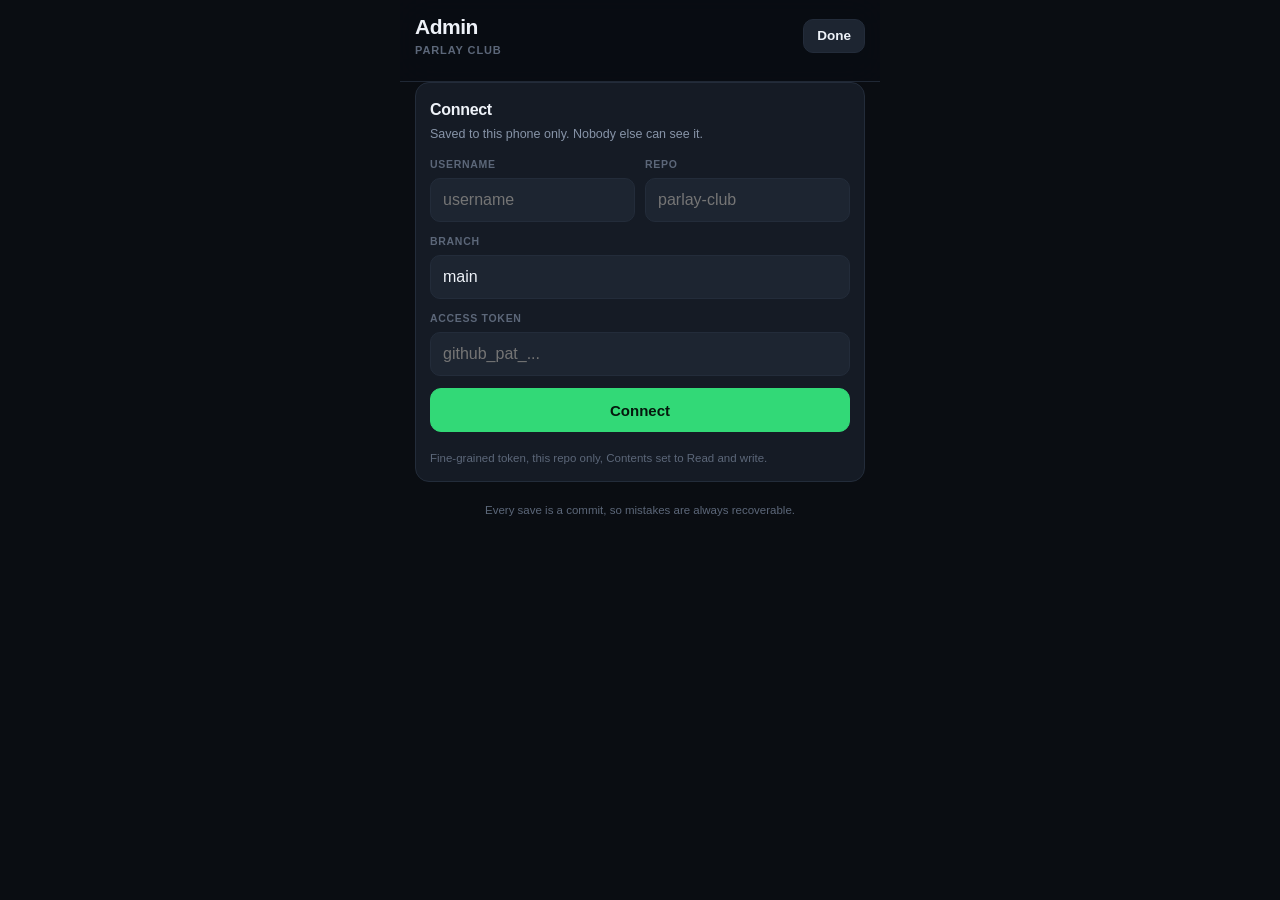
==== commit 980191e3: "Drop a stray character ahead of the doctype Anything before the doctype puts the page in quirks mode" ====
--- a/admin.html
+++ b/admin.html
@@ -1,4 +1,4 @@
-><!doctype html>
+<!doctype html>
 <html lang="en">
 <head>
 <meta charset="utf-8">
